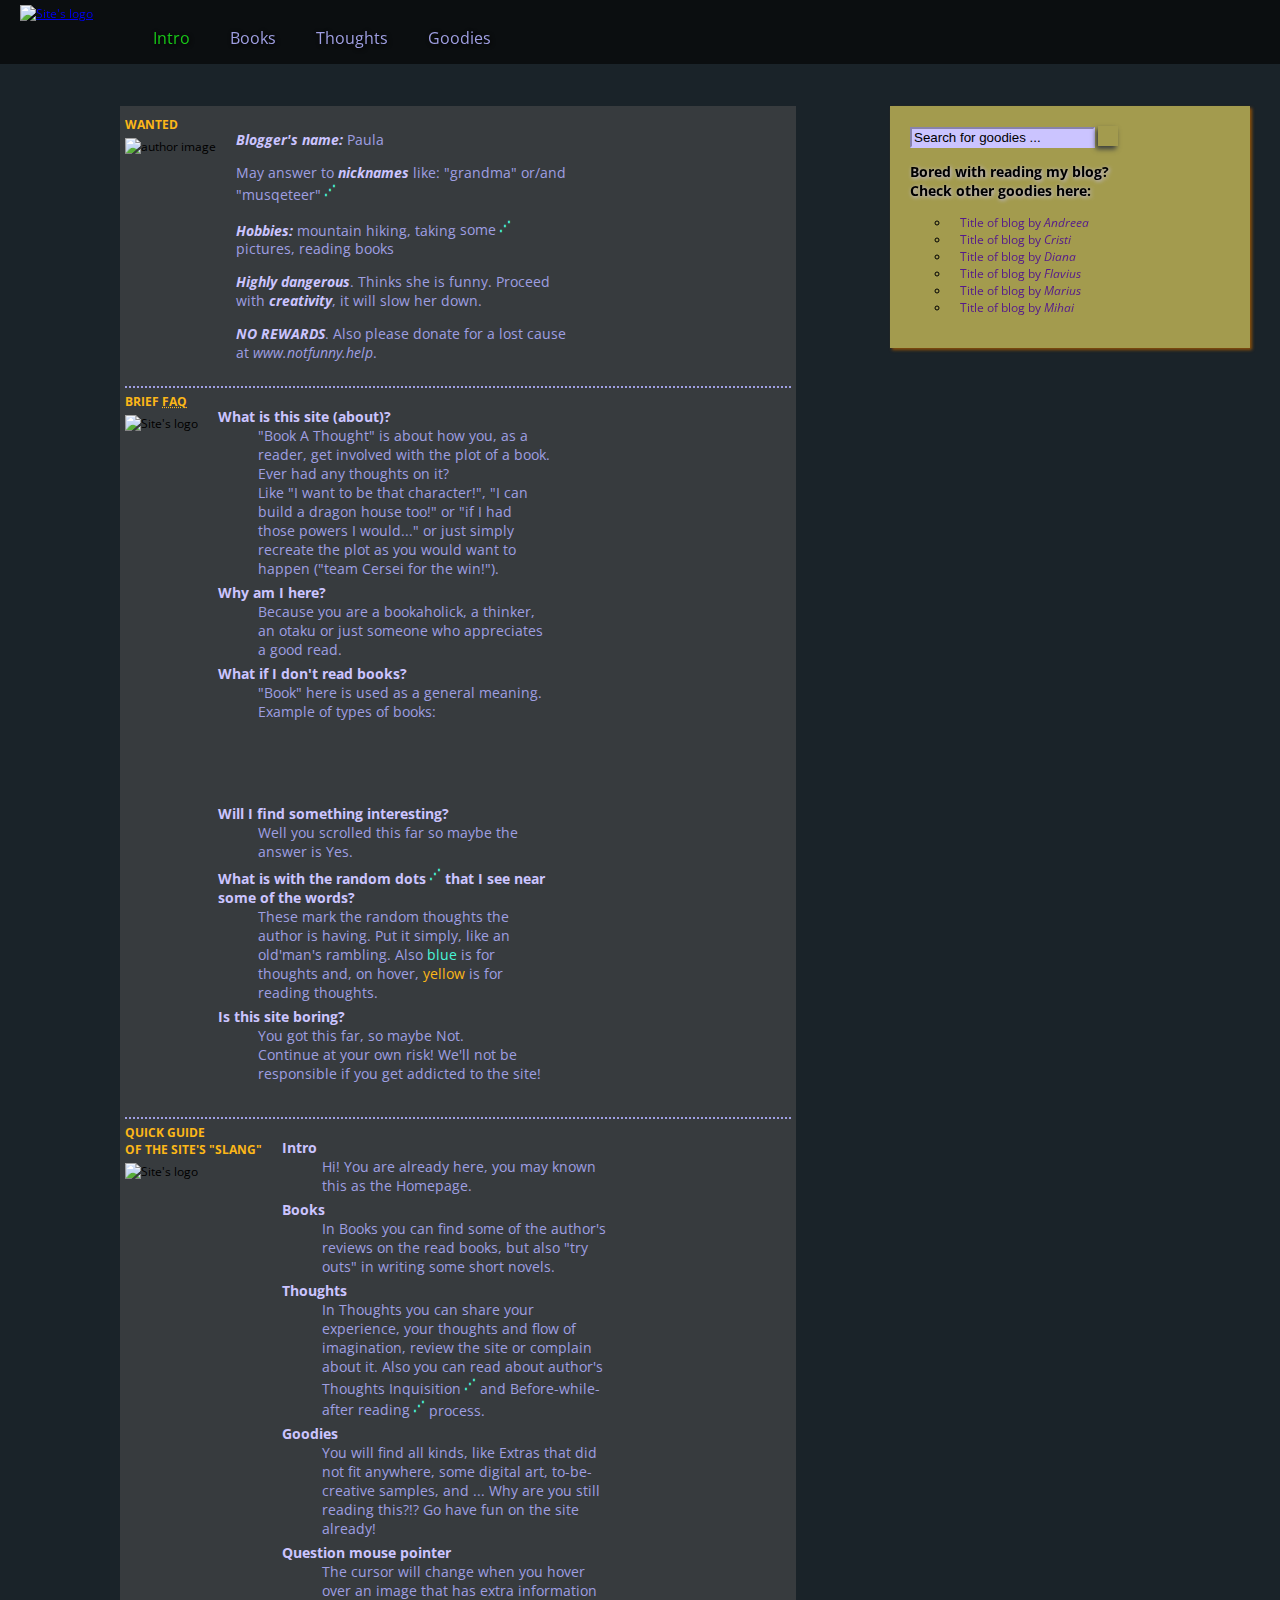
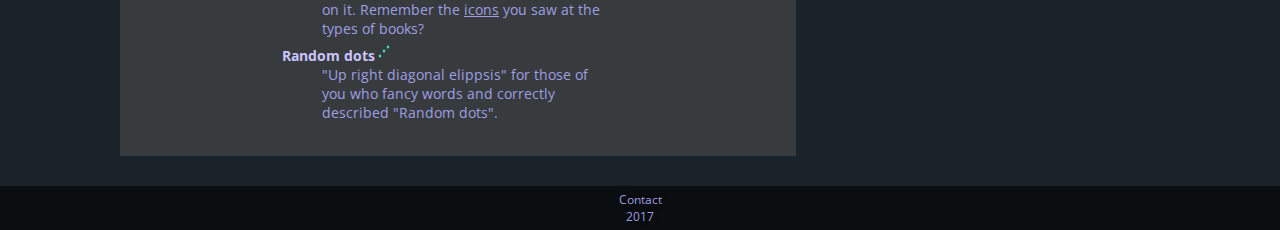
==== h1-blog/index.html @ 7a4891d8 "blog" ====
<!DOCTYPE html>
<!--
To change this license header, choose License Headers in Project Properties.
To change this template file, choose Tools | Templates
and open the template in the editor.
-->
<html>
    <head>
        <title>Book A Thought</title>
        <meta charset="UTF-8">
        <meta http-equiv="X-UA-Compatible" content="IE=edge"/>
        <meta name="viewport" content="width=device-width, initial-scale=1.0">
        <meta name="description" content="Blog for readers">
        <meta name="keywords" content="Blog,Book,Thought,Read">
        <meta name="author" content="Paula">
        <link rel="icon" href="data:;base64,iVBORw0KGgo="/>
        <link rel="icon" href="http://www.webshutter.com/wp-content/uploads/2014/12/creative-brain-2.png"/>
        <link rel="stylesheet" href="styles.css"/>
    </head>
    <body>
        <header class="main-header sticky">
            <a href="index.html" class="logo">
                <img src="http://www.webshutter.com/wp-content/uploads/2014/12/creative-brain-2.png"
                     alt="Site's logo"
                     width="70" />
            </a>
            <nav class="menu overflow-hidden">
                <ul>
                    <li>
                        <a href="index.html" class="active">Intro</a>
                    </li>
                    <li>
                        <a href="books.html">Books</a>
                    </li>
                    <li>
                        <a href="thoughts.html">Thoughts</a>
                    </li>
                    <li>
                        <a href="goodies.html">Goodies</a>
                    </li>
                </ul>
            </nav>
        </header>
        <section class="overflow-hidden blog-info">
            <main class="main-container intro left">
                <article class="overflow-hidden detailed-info">
                    <figure class="left mini-poster">
                        <figcaption class="poster-title">Wanted</figcaption>
                        <img src="https://scontent.fotp3-2.fna.fbcdn.net/v/t1.0-1/p130x130/18950963_798878063604209_1895513138360314534_n.jpg?oh=de9f19484deac2409ba068dd5d8f5c96&oe=5A76FEE7" 
                             alt="author image" 
                             width="150"
                             height="150" />                        
                    </figure>
                    <div class="left info">
                        <p>
                            <span><em class="em">Blogger's name:</em> Paula</span>
                        </p>
                        <p>
                            <span>May answer to <em class="em">nicknames</em> like: "grandma" or/and <span class="random-dots" title="typo intended">"musqeteer"</span></span>
                        </p>
                        <p>
                            <span><em class="em">Hobbies:</em> mountain hiking, taking <span class="random-dots" title="Understatement. 100pics/min classifies as 'Get your thumb off that *SNAP* button!!!'">some</span> pictures, reading books</span>
                        </p>
                        <p>
                            <span><em class="em">Highly dangerous</em>. Thinks she is funny. Proceed with <em class="em">creativity</em>, it will slow her down.</span>
                        </p>
                        <p>
                            <span><em class="caps-lock em">No Rewards</em>. Also please donate for a lost cause at <span class="italic">www.notfunny.help</span>.</span>
                        </p>
                    </div>
                </article>               
                <article class="overflow-hidden detailed-info">
                    <figure class="left mini-poster">
                        <figcaption class="poster-title">
                            Brief <abbr class="help" title="Frequently asked questions">FAQ</abbr>
                        </figcaption>
                        <img src="http://www.webshutter.com/wp-content/uploads/2014/12/creative-brain-2.png" 
                             alt="Site's logo" 
                             width="150"
                             height="150" />                        
                    </figure>
                    <div class="left info">
                        <dl>
                            <dt class="em">What is this site (about)?</dt>
                            <dd class="dd">"Book A Thought" is about how you, as a reader, get involved with the plot of a book. <br> Ever had any thoughts on it? <br> Like "I want to be that character!", "I can build a dragon house too!" or "if I had those powers I would..." or just simply recreate the plot as you would want to happen ("team Cersei for the win!").</dd>
                            <dt class="em">Why am I here?</dt>
                            <dd class="dd">Because you are a bookaholick, a thinker, an <span class="help" title="In this case, a person who reads Comics or Mangas">otaku</span> or just someone who appreciates a good read.</dd>
                            <dt class="em">What if I don't read books?</dt>
                            <dd class="dd">
                                "Book" here is used as a general meaning.<br>Example of types of books:<br>
                                <p class="books">
                                    <span class="help bk-ic paperbook" title="Good old plain paper book">Good old plain paper book</span>
                                    <span class="help bk-ic games" title="Game books/stories">Game books/stories</span>
                                    <span class="help bk-ic ebook" title="Ebook">Ebook</span>
                                    <span class="help bk-ic comics" title="Comics or mangas">Comics or mangas</span>
                                    <span class="help bk-ic newspapers" title="Newspapers">Newspapers</span>
                                </p>
                            </dd>
                            <dt class="em">Will I find something interesting?</dt>
                            <dd class="dd">Well you scrolled this far so maybe the answer is Yes.</dd>
                            <dt class="em">What is with the <span class="random-dots">random dots</span> that I see near some of the words?</dt>
                            <dd class="dd">These mark the random thoughts the author is having. Put it simply, like an old'man's rambling. Also <span class="color-1">blue</span> is for thoughts and, on hover, <span class="color-2">yellow</span> is for reading thoughts.</dd>
                            <dt class="em">Is this site boring?</dt>
                            <dd class="dd">You got this far, so maybe Not.<br> Continue at your own risk! We'll not be responsible if you get addicted to the site!</dd>
                        </dl>
                    </div>
                </article>
                <article class="overflow-hidden detailed-info">
                    <figure class="left mini-poster">
                        <figcaption class="poster-title">
                            Quick guide<br> of the site's "slang"
                        </figcaption>
                        <img src="http://themobileworx.com/wp-content/uploads/2010/03/icon.png" 
                             alt="Site's logo" 
                             width="150"
                             height="150" />                        
                    </figure>
                    <div class="left info">
                        <dl>
                            <dt class="em">Intro</dt>
                            <dd class="dd">
                                Hi! You are already here, you may known this as the Homepage.                                
                            </dd>
                            <dt class="em">Books</dt>
                            <dd class="dd">
                                In Books you can find some of the author's reviews on the read books, but also "try outs" in writing some short novels.
                            </dd>
                            <dt class="em">Thoughts</dt>
                            <dd class="dd">
                                In Thoughts you can share your experience, your thoughts and flow of imagination, review the site or complain about it. Also you can read about author's <span class="random-dots" title="'Are you a thinker?' quiz">Thoughts Inquisition</span> and <span class="random-dots" title="Guides for a thinker?">Before-while-after reading</span> process.
                            </dd>
                            <dt class="em">Goodies</dt>
                            <dd class="dd">
                                You will find all kinds, like Extras that did not fit anywhere, some digital art, to-be-creative samples, and ... Why are you still reading this?!? Go have fun on the site already!
                            </dd>
                            <dt class="help em">Question mouse pointer</dt>
                            <dd class="dd">The cursor will change when you hover over an image that has extra information on it. Remember the <a href="#paperbook" title="Paperbook image link">icons</a> you saw at the types of books?</dd>                            
                            <dt class="em"><span class="random-dots">Random dots</span></dt>
                            <dd class="dd">"Up right diagonal elippsis" for those of you who fancy words and correctly described "Random dots".</dd>
                        </dl>
                    </div>
                </article>
            </main>
            <aside class="sticky sidebar">
                <form id="search-form" action="#nowhere" method="post" name="searchForm">
                    <input id="search" type="search" name="search" placeholder="Search for goodies ..."/>
                    <button id="submit" type="submit" title="Search button"></button>
                </form>
                <section class="colleagues blog">
                    <h3 class="title">Bored with reading my blog?<br>
                        Check other goodies here: </h3>
                    <ul>
                        <li>
                            <a href="">Title of blog by <span class="italic" title="Author name">Andreea</span></a>                        
                        </li>
                        <li>
                            <a href="">Title of blog by <span class="italic" title="Author name">Cristi</span></a>                        
                        </li>
                        <li>
                            <a href="">Title of blog by <span class="italic" title="Author name">Diana</span></a>                        
                        </li>
                        <li>
                            <a href="">Title of blog by <span class="italic" title="Author name">Flavius</span></a>                        
                        </li>
                        <li>
                            <a href="">Title of blog by <span class="italic" title="Author name">Marius</span></a>                        
                        </li>
                        <li>
                            <a href="">Title of blog by <span class="italic" title="Author name">Mihai</span></a>                        
                        </li>
                    </ul>
                </section>
            </aside>
        </section>
        <footer class="main-footer">            
            <address class="text">
                <a href="contact.html" title="Go to contact page">Contact</a>
            </address>
            <div class="text">2017</div>
        </footer>
    </body>
</html>
---- h1-blog/styles.css ----
/*
To change this license header, choose License Headers in Project Properties.
To change this template file, choose Tools | Templates
and open the template in the editor.
*/
/* 
    Author     : paula
*/

@import url('https://fonts.googleapis.com/css?family=Open+Sans');

/*general*/
html,
body {
    margin: 0;
    padding: 0;
}
body:not(a) {cursor: default;}
.right {float :right;}
.left {float: left;}
.overflow-hidden {overflow: hidden;}
.help {cursor: help;}
.italic {font-style: italic;}
.caps-lock {text-transform: uppercase;}
body{
    background-attachment: fixed;
    background-color: #1a2329;
    background-image: url(http://www.fubiz.net/wp-content/uploads/2011/01/chase_3.jpg);
    background-position: center;
    background-repeat: no-repeat;
    background-size: cover;
    font-family: 'Open Sans', sans-serif;
    font-size: 12px;    
    height: 100vh;    
}
.sticky {position: fixed;}

/*header & footer*/
.main-header {width: 100%;}
.main-header,
.main-footer {
    background-color: rgba(6, 6, 6, 0.7);
    padding: 5px 20px;
}
.logo,
.menu,
.menu li {display: block; float: left;}
.menu li {padding: 10px 20px;}
.menu li a {
    color: #9f9fe2;
    font-size: 16px;    
    text-decoration: none;    
    text-shadow: 1px 1px 4px #000;
}
.menu li a:hover,
.active {color: #18c718 !important;}

/*main*/
.blog-info {padding: 106px 120px 30px;}
.text,
.text a {
    color: #9f9fe2;
    font-size: 12px;
    font-style: normal;
    text-align: center;
    text-decoration: none;
    text-shadow: 1px 1px 4px #000;    
}
.text .active {pointer-events: none;}
.main-container {    
    background-color: rgb(55, 59, 62);
    width: 65%;
}
.mini-poster {margin: 0 20px 0 0;}
.poster-title,
.title-ct {    
    color: #fcb718;
    font-weight: 700;
    margin-bottom: 5px;
    text-transform: uppercase;
}
.info {    
    color: #9f9fe2;
    font-size: 14px;
    width: 50%;
}
.blog-info article {margin: 10px 5px;}
.detailed-info+.detailed-info {
    border-top: 2px dotted #9f9fe2;
    padding: 5px 0;
}
.em,
.field-title {
    color: #cbc4ff;
    font-weight: 700;    
}
.dd {padding-bottom: 5px;}
.dd a {color: inherit;}
.books {padding: 0 5px;}
.bk-ic {
    background-repeat: no-repeat;
    background-size: contain;
    color: transparent;
    display: inline-block;
    height: 50px;
    width: 50px;
    text-indent: -999999px;    
}
.paperbook {
    background-image: url('http://www.pngmart.com/files/1/Book-Icon-PNG.png');
}
.games {
    background-image: url('https://vignette2.wikia.nocookie.net/dragonsprophet/images/2/2f/Book_of_advanture.png/revision/latest?cb=20130413022934');
}
.ebook {
    background-image: url('http://www.wordzworth.com/images/icons/ebook-icon.png');
}
.comics {
    background-image: url('http://wfarm3.dataknet.com/static/resources/icons/set99/cd9a9ba2.png');
}
.newspapers {
    background-image: url('http://coitabaleares.es/img/icons/news.png');
    background-position: center;
}
.random-dots::after {
    content: '\22f0';
    color: #48f5d6;    
    font-size: smaller;    
    font-weight: 900;
    margin: 0 0 0 3px;
    vertical-align: super;
}
.random-dots:hover::after,
.color-2 {color: #fcb718;}
.color-1 {color: #48f5d6;}

/*sidebar*/
.sidebar {
    background-color: rgba(222, 206, 94, 0.7);
    -webkit-box-shadow: 2px 2px 3px #8a4f0a;
    box-shadow: 2px 2px 3px #8a4f0a;
    padding: 20px;   
    width: 25%;  
}
.sticky.sidebar {
    right: 30px;
    top: 106px;
}
#search,
#search:focus,
#search:-webkit-autofill:hover {
    background-color: #cbc4ff;
    border-color: #cbc4ff;
}
#submit {
    background-color: transparent;
    background-image: url('http://samahworld.com/images/search-icon.png');
    background-repeat: no-repeat;
    background-size: contain;
    border: none;
    -webkit-box-shadow: -2px 3px 5px #383c3e;
    box-shadow: -2px 3px 5px #383c3e;
    cursor: pointer;
    margin: 0;
    padding: 0;   
    height: 20px;
    width: 20px;    
    vertical-align: text-bottom;
}
.sidebar .title {text-shadow: 1px 1px 4px #cbc4ff;}
.colleagues li {list-style-type: circle;}
.colleagues a {
    padding: 0 10px;
    text-decoration: none;    
}
.colleagues li:hover {background-color: rgba(6, 6, 6, 0.7);}
.colleagues li:hover a,
.colleagues a:active {color: #18c718;}

/*vendor*/
::-webkit-input-placeholder {color: inherit;}
:-ms-input-placeholder {color: inherit;}
::-ms-input-placeholder {color: inherit;}
::placeholder {color: inherit;}
::-webkit-scrollbar {width: 10px;}
::-webkit-scrollbar-thumb {background-color: #9496bd;}

/*contact page*/
/*contact*/
.contact {
    -webkit-box-sizing: border-box;
    box-sizing: border-box;
    min-height: 73.5vmin;
    padding: 10px 30px;
}
.btn,
.title-ct {
    text-align: center;
    text-shadow: 1px 1px 4px #000;
}
#contact {
    margin: 20px auto;
    width: 50%;
}
.label-container, 
.field-title {display: block;}
.label-container {margin: 10px 0;}
.field,
.field:focus,
.btn,
.btn:focus,
.required {  
    background-color: transparent;
    border-color: #cbc4ff;
    border-radius: 5px;
    border-style: double;    
    border-width: initial;
    -webkit-box-sizing: border-box;
    box-sizing: border-box;    
    color: #fcb718;
    padding: 5px;
    width: 100%;
}
.field:focus,
.btn:focus,
.btn:hover {
    border-color: #48f5d6;
    outline: none;
}
.field:not(textarea) {
    height: 30px;
    line-height: 30px;
}
.field-title {    
    font-size: 14px;
    margin-bottom: 5px;
    text-align: center;
}
.comment.field {height: 60px;}
/*.field[name="name"] {text-transform: capitalize;}*/
.field-title::before,
.required-txt::before {
    content: '\2217';    
    color: #fcb718;    
    font-size: x-small;
    margin-right: 1px;
    vertical-align: super;
}
.field::-webkit-input-placeholder {
    color: #cbc4ff;
    font-style: italic;    
}
.field:-ms-input-placeholder {
    color: #cbc4ff;
    font-style: italic;    
}
.field::-ms-input-placeholder {    
    color: #cbc4ff;
    font-style: italic;
}
.field::placeholder {    
    color: #cbc4ff;
    font-style: italic;
}
.required-txt {    
    color: #fcb718;
    margin: 5px 0 35px;
    text-align: right;
}
.btn,
.btn:focus  {
    cursor: pointer;
    font-weight: bold;
    width: initial;    
}
.btn:hover {    
    background-color: rgba(6, 6, 6, 0.7);
    border-radius: 10px;
}
.reset-btn {margin-left: 5px;}

/*social links*/
.social {
    left: 0;
    top: 40%;
}
.social .sidebar {
    padding: initial;
    width: inherit;
}
.social .title-ct,
.social .info {
    position: absolute;
    right: 999999px;
}
.fb {background-image: url('http://www.investors.com/wp-content/themes/ibd/dist/images/social-icons/facebook.png');}
.pinterest {background-image: url('https://cdn0.iconfinder.com/data/icons/Pinterest/256/Pinterest_Favicon.png');}
.yahoo {background-image: url('https://cdn3.iconfinder.com/data/icons/social-media-chat-1/512/Yahoo-128.png');}
.icon {
    background-repeat: no-repeat;
    background-size: contain;
    color: transparent;
    display: block;    
    height: 20px;
    text-indent: -99999px;
    width: 20px;
}
.menu-social {
    list-style-type: none;
    padding: 10px;
    margin: 0;
}
.menu-social-li {margin: 5px 2px 10px;}
.menu-social-li:hover a {
    border: 1px solid #cbc4ff;
    border-style: double;
    -webkit-box-sizing: border-box;
    box-sizing: border-box;
    -webkit-box-shadow: 4px 2px 10px rgba(6, 6, 6, 0.7);
    box-shadow: 4px 2px 10px rgba(6, 6, 6, 0.7);   
}

/*contact form validation*/
.success,
.success:focus {border-color: #18c718;}
.required,
.required.field:-webkit-autofill,
.required.field:-webkit-autofill:hover {border-color: #ff0000;}
.error-msg::after {
    content: attr(title);
    color: #fcb718;
}
.count-msg {display: block;}
.confirmation-banner {
    background-color: rgba(24, 199, 24, 0.6);
    box-shadow: 2px 2px 3px #18c718;
    padding: 0 10px;
}
.confirmation-banner .btn {margin: 7px 0;}
.confirmation-txt::before {
    content: '\2713';
    border-radius: 50%;
    font-size: 18px;
    line-height: 18px;
    margin-right: 5px;
    text-shadow: 1px 1px 4px #000;    
    vertical-align: bottom;
}
.confirmation-txt {
    color: #fcb718;
    font-weight: bold;
    text-shadow: 1px 1px 4px #000;    
}
.hide {display: none;}
.field:-webkit-autofill,
.field:-webkit-autofill:hover {
    border-color: #48f5d6;
    border-style: ridge;
    -webkit-text-fill-color: #fcb718;
    -webkit-box-shadow: 0 0 0px 1000px #373b3e inset;
}
.success:-webkit-autofill,
.success:-webkit-autofill:hover {
    border-color: #18c718;
}
.newsletter {margin: 10px 0 30px;}
.title,
.radio-st:hover {text-shadow: 1px 1px 4px #000;}
.txt {color: #cbc4ff;}
.radio-st {
    color: #fcb718;
    cursor: pointer;
}
.radio-field {    
    height: 10px;
    margin : 0;
    vertical-align: middle;
}
.radio-label {margin: 5px 30px 5px 0;}
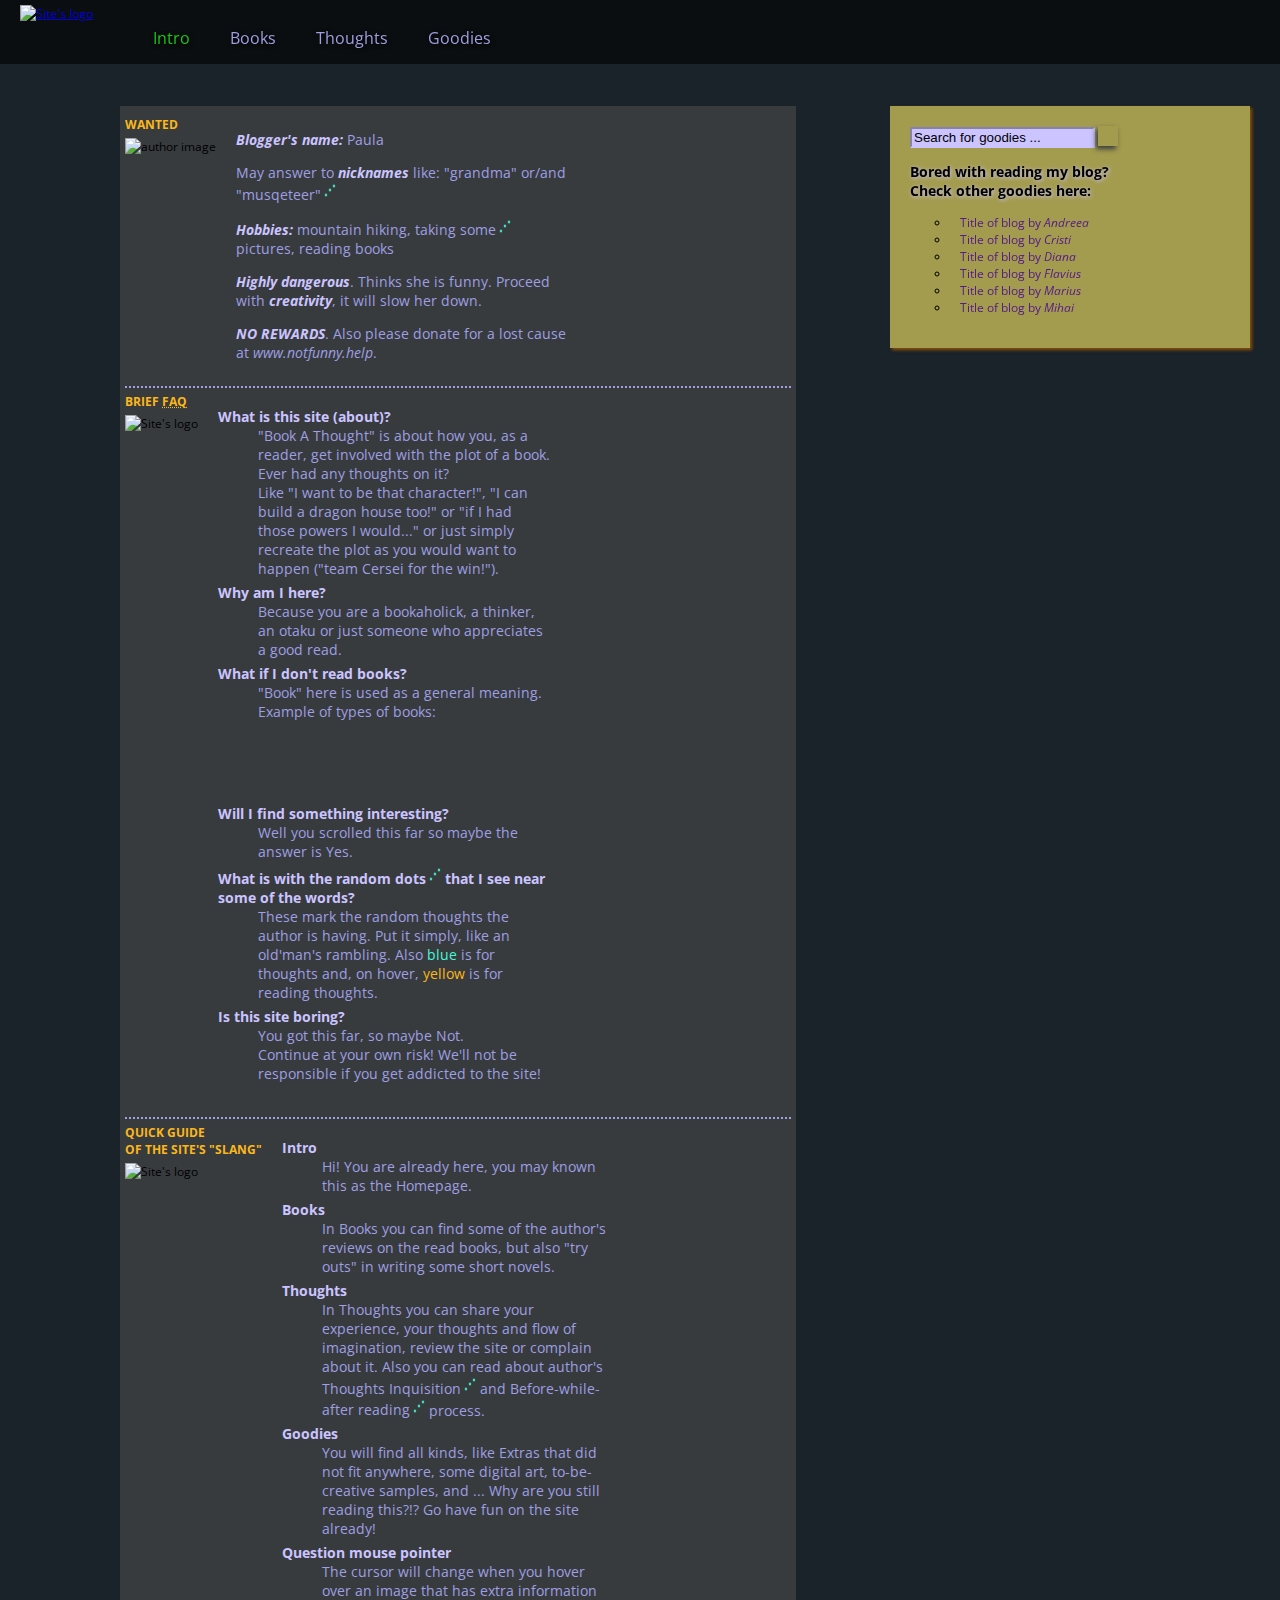
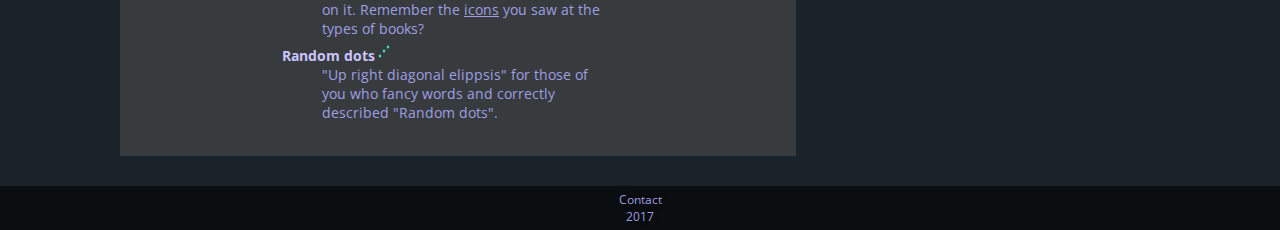
==== commit d6046c2d: "fb img" ====
--- a/h1-blog/index.html
+++ b/h1-blog/index.html
@@ -46,7 +46,7 @@
                 <article class="overflow-hidden detailed-info">
                     <figure class="left mini-poster">
                         <figcaption class="poster-title">Wanted</figcaption>
-                        <img src="https://scontent.fotp3-2.fna.fbcdn.net/v/t1.0-1/p130x130/18950963_798878063604209_1895513138360314534_n.jpg?oh=de9f19484deac2409ba068dd5d8f5c96&oe=5A76FEE7" 
+                        <img src="https://scontent.fotp3-1.fna.fbcdn.net/v/t1.0-1/p160x160/18950963_798878063604209_1895513138360314534_n.jpg?oh=11dc9c331572e014977ee37942d1243a&oe=5B08EA17" 
                              alt="author image" 
                              width="150"
                              height="150" />                        
